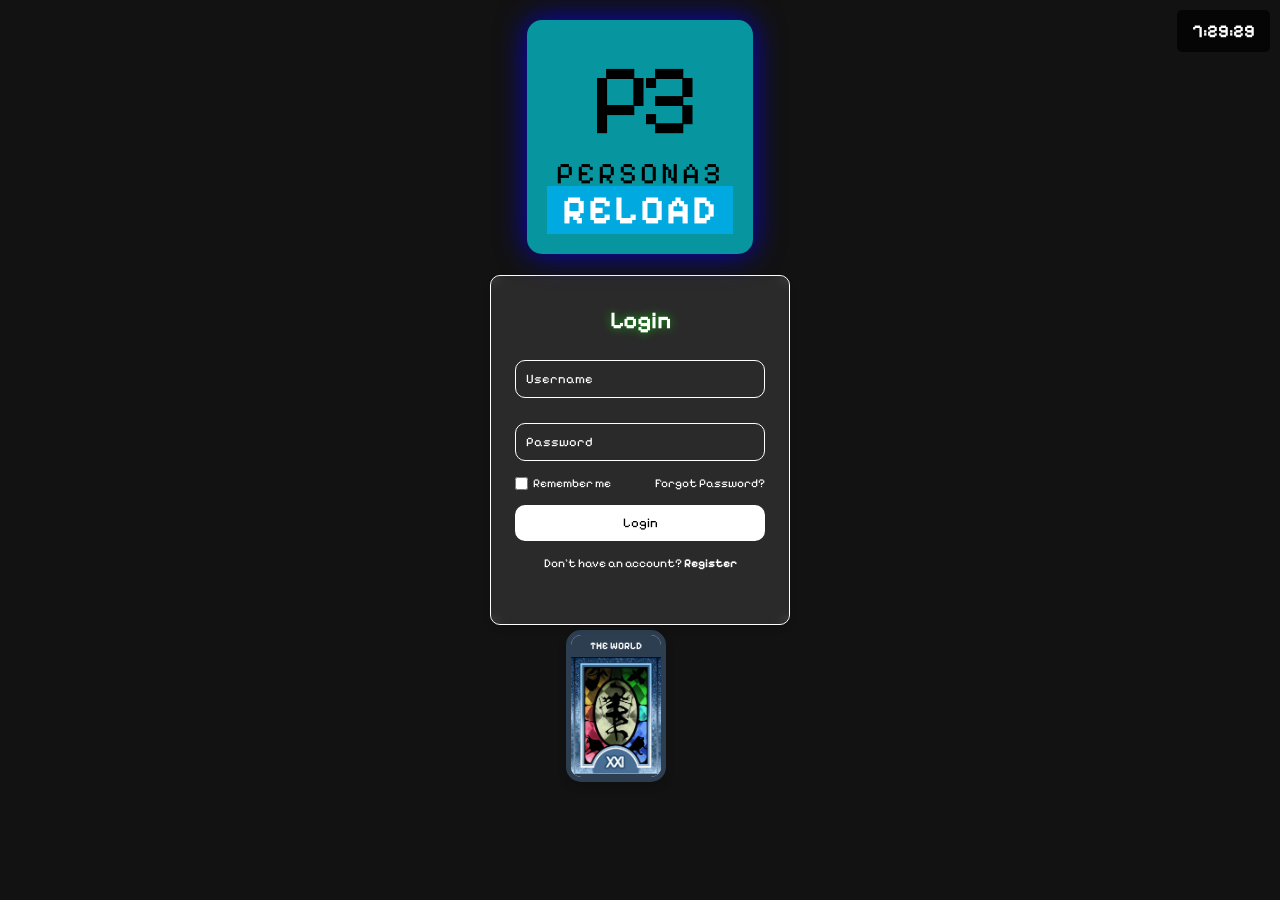
==== week2/index.html @ ad5aeb25 "Added labwork 2 to week 2 branch" ====
<!DOCTYPE html>
<html lang="en">
<head>
    <meta charset="UTF-8">
    <meta name="viewport" content="width=device-width, initial-scale=1.0">
    <title>Login Page</title>
    <link rel="stylesheet" href="./style.css">


    <script>
        function startTime() {
            var today = new Date();
            var h = today.getHours();
            var m = today.getMinutes();
            var s = today.getSeconds();
            m = checkTime(m);
            s = checkTime(s);
            document.getElementById('txt').innerHTML =
            h + ":" + m + ":" + s;
            var t = setTimeout(startTime, 500);
        }
        function checkTime(i) {
            if (i < 10) {i = "0" + i}; 
            return i;
        }
    </script>



</head>
<body onload="startTime()">
    <div class="time_div" id="txt"></div>

    <video autoplay loop muted playsinline id="bg-video">
        <source src="persona3_video.mp4" type="video/mp4">
    </video>

    <div class="logo-container">
        <div class="logo">
            <div class="glowing-line-container">
                <span class="p3">P3</span>
                <div class="persona3">PERSONA3</div>
                <div class="reload">RELOAD</div>
                <div class="glowing-line"></div>
            </div>
        </div>
    </div>
    
      
    <div class="tarot-card" id="tarot-card">
        <div class="card-title">The World</div>
        <div class="card-image"></div>
    </div>
      
    
    
    <div class="glass-container">
        <div class="login-box">
            <h2>Login</h2>
            <form action="#" method="POST">

                <input type="text" id="username" name="username" required placeholder="Username">
                
                <input type="password" id="password" name="password" required placeholder="Password">
                
                <div class="options">
                    <input type="checkbox" id="remember" name="remember">
                    <label for="remember">Remember me</label>
                    <a href="#">Forgot Password?</a>
                </div>
                
                <button type="submit">Login</button>

                <p>Don't have an account? <a href="#" id="register">Register</a></p>
            </form>
        </div>
    </div>

    <script>
        document.addEventListener("keydown", function(event) {
            if (event.key.toLowerCase() === "h") {  // Check if 'H' key is pressed
                let divs = document.querySelectorAll("div");
                divs.forEach(div => {
                    if (div.style.display === "none") {
                        div.style.display = "block";  // Show the form
                    } else {
                        div.style.display = "none";   // Hide the form
                    }
                });
            }
        });
    </script>


    <script>
        let loginData = [];

        document.addEventListener("DOMContentLoaded", function () {
            const loginForm = document.querySelector("form");

            loginForm.addEventListener("submit", function (event) {
                event.preventDefault();
                
                let username = document.getElementById("username").value;
                let password = document.getElementById("password").value;

                // Store username and password in the array
                loginData.push({ username: username, password: password });

                // Print all stored login details to the console
                console.log("Stored Login Data:", loginData);


                loginForm.reset();
            });
        });
    </script>



    <script>
        const video = document.getElementById('bg-video'); 
        // Set the video to start at 2.15 seconds
        video.currentTime = 2.15;
        // Loop the video from 2.15 seconds
        video.addEventListener('timeupdate', function () {
            if (video.currentTime >= video.duration - 0.5) { // Check if we're near the end of the video
                video.currentTime = 2.15; // Reset to 2.15 seconds
            }
        });
    </script>



    </body>
</htmldas
---- week2/style.css ----
@import url('https://fonts.googleapis.com/css2?family=Sixtyfour&display=swap');
@import url('https://fonts.googleapis.com/css2?family=Pixelify+Sans:wght@400..700&display=swap');


* {
    margin: 0;
    box-sizing: border-box;
    font-family: 'Pixelify Sans', sans-serif;
}

body {
    margin: 0;
    display: flex;
    justify-content: center;
    align-items: center;
    height: 100vh;
    background-image: url('');
    background-size: cover;
    background-color: #121212;
    color: #fff;
}

/* Custom themed styling */
h2 {
    color: #00ff00;
    text-shadow: 0 0 10px rgba(0, 255, 0, 0.6);
}

input {
    background-color: rgba(255, 255, 255, 0.2);
    color: #fff;
    border: 1px solid #00ff00;
}

button {
    background-color: #00ff00;
    color: black;
}

button:hover {
    background-color: #fff;
    color: #00ff00;
}

/* Make sure the video fills the whole screen */
#bg-video {
    position: fixed;
    top: 0;
    left: 0;
    width: 100vw;
    height: 100vh;
    object-fit: cover;
    z-index: -1;
}

/* Style the content so it's readable over the video */
.content {
    position: relative;
    z-index: 1;
    color: white;
    text-align: center;
    font-size: 24px;
    padding: 20px;
}

/* Center the logo container */
.logo-container {
    position: fixed;
    top: 0;
    left: 50%;
    transform: translateX(-50%);
    z-index: 10;
    padding: 20px;
}
  
/* Main logo text container */
.logo {
    text-align: center;
    font-family: 'Pixelify Sans' , sans-serif;
}
  
/* P3 part styling */
.p3 {
    font-size: 100px;
    color: black;
    font-family: 'Pixelify Sans', sans-serif;
    letter-spacing: -10px;
    display: block;
    animation: pulse 2s infinite;
}
  
/* PERSONA part styling */
.persona3 {
    font-size: 30px;
    color: black;
    margin-top: -5px;
    font-family: 'Pixelify Sans', sans-serif;
    letter-spacing: 3px;
    display: block;
}
  
/* RELOAD part styling */
.reload {
    font-size: 40px;
    color: white;
    font-family: 'Pixelify Sans', sans-serif;
    background-color: #00A9E0;
    padding: 0 15px;
    letter-spacing: 2px;
    margin-top: -5px;
    display: inline-block;
    font-weight: bold;
}

/* Styling for the tarot card container */
.tarot-card {
    width: 100px;
    height: auto;
    background-color: #fff;
    border: 5px solid #2c3e50;
    border-radius: 15px;
    box-shadow: 0 4px 8px rgba(0, 0, 0, 0.2);
    position: absolute;
    right: 48%;
    top: 70%;
    overflow: hidden;
    font-family: 'Arial', sans-serif;
    color: #2c3e50;
    display: flex;
    flex-direction: column;
    animation: float 3s ease-in-out infinite;
}

/* Card title styling */
.card-title {
    background-color: #2c3e50;
    color: #fff;
    text-align: center;
    padding: 5px 0;
    font-size: 10px;
    font-weight: bold;
    text-transform: uppercase;
}

/* Tarot card image styling */
.card-image {
    background-image: url('world_arcana.jpg');
    background-size: contain;
    background-position: center;
    height: 120px;
    border-bottom: 3px solid #2c3e50;
}

/* Optional: Hover effect for the card */
.tarot-card:hover {
    transform: scale(1.05) rotate(360deg);
    transition: transform 0.6s ease-in-out;
}

/* Glowing line container for the logo */
.glowing-line-container {
    position: relative;
    display: inline-block;
    padding: 20px; /* İçeriye boşluk ekler */
    border-radius: 15px; /* Kutu köşe yuvarlama */
    background-color: rgba(0, 238, 255, 0.6); /* Arka plan rengi */
    box-shadow: 0 0 30px rgba(7, 3, 243, 0.8); /* Neon ışık etkisi */
}


/* CSS Circles */
.circle {
    width: 100px;
    height: 100px;
    background-color: rgba(255, 255, 255, 0.3);
    border-radius: 50%;
    position: absolute;
    top: 50%;
    left: 50%;
    transform: translate(-50%, -50%);
    box-shadow: 0 0 15px rgba(0, 0, 0, 0.3);
}

/* Diagonal line decoration */
.diagonal-line {
    position: absolute;
    width: 100%;
    height: 5px;
    background: linear-gradient(135deg, transparent 50%, rgba(255, 255, 255, 0.2) 50%);
    top: 50%;
    left: 0;
}

/* Floating time display */
.time_div {
    position: absolute;
    top: 10px;
    right: 10px;
    font-size: 18px;
    font-weight: bold;
    background: rgba(0, 0, 0, 0.7);
    color: white;
    padding: 10px 15px;
    border-radius: 5px;
}

/* Glassy container for the login form */
.glass-container {
    width: 300px;
    height: 350px;
    position: relative;
    z-index: 1;
    background: rgba(255, 255, 255, 0.1);
    box-shadow: 0 4px 6px rgba(0, 0, 0, 0.1);
    border-radius: 10px;
    border: 1px solid #fff;
}

.glass-container::before {
    content: '';
    position: absolute;
    width: 100%;
    height: 100%;
    border-radius: 10px;
    backdrop-filter: blur(5px);
    -webkit-backdrop-filter: blur(5px);
    z-index: -1;
}

.login-box {
    max-width: 250px;
    margin: 0 auto;
    text-align: center;
}

h2 {
    color: #fff;
    margin-top: 30px;
    margin-bottom: -20px;
}

form {
    display: flex;
    flex-direction: column;
    margin-top: 20px;
}

input {
    padding: 10px;
    margin-top: 25px;
    border: none;
    border-radius: 10px;
    background: transparent;
    border: 1px solid #fff;
    color: #fff;
    font-size: 13px;
}

input::placeholder {
    color: #fff;
}

input:focus {
    outline: none;
}

.options {
    display: flex;
    align-items: center;
    margin-top: 15px;
    font-size: 12px;
    color: white;
}

.options input {
    margin-right: 5px;
    margin-top: 0px;
}

.options a {
    text-decoration: none;
    color: white;
    margin-left: auto;
}

button {
    background: #fff;
    color: black;
    padding: 10px;
    border: none;
    border-radius: 10px;
    cursor: pointer;
    margin-top: 15px;
}

button:hover {
    background: transparent;
    color: white;
    outline: 1px solid #fff;
}

p {
    font-size: 12px;
    color: #fff;
    margin-top: 15px;
}

#register {
    text-decoration: none;
    color: #fff;
    font-weight: bold;
}

/* Animations */
@keyframes pulse {
    0% {
        transform: scale(1);
    }
    50% {
        transform: scale(1.1);
    }
    100% {
        transform: scale(1);
    }
}

@keyframes float {
    0% {
        transform: translateY(0);
    }
    50% {
        transform: translateY(-10px);
    }
    100% {
        transform: translateY(0);
    }
}
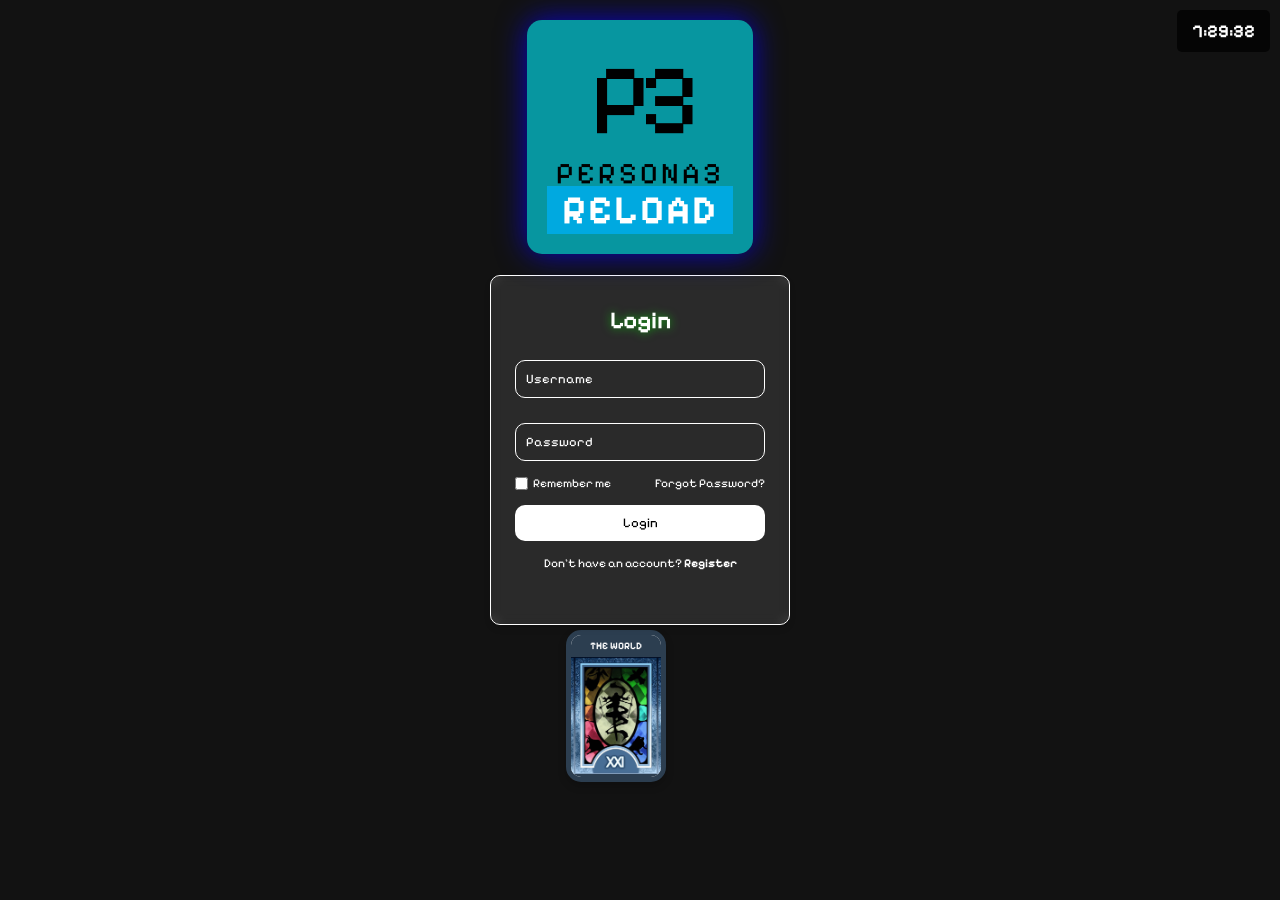
==== commit 137f45f1: "Update index.html minor spelling update to lab 2 week 2" ====
--- a/week2/index.html
+++ b/week2/index.html
@@ -133,4 +133,4 @@
 
 
     </body>
-</htmldas+</html>
